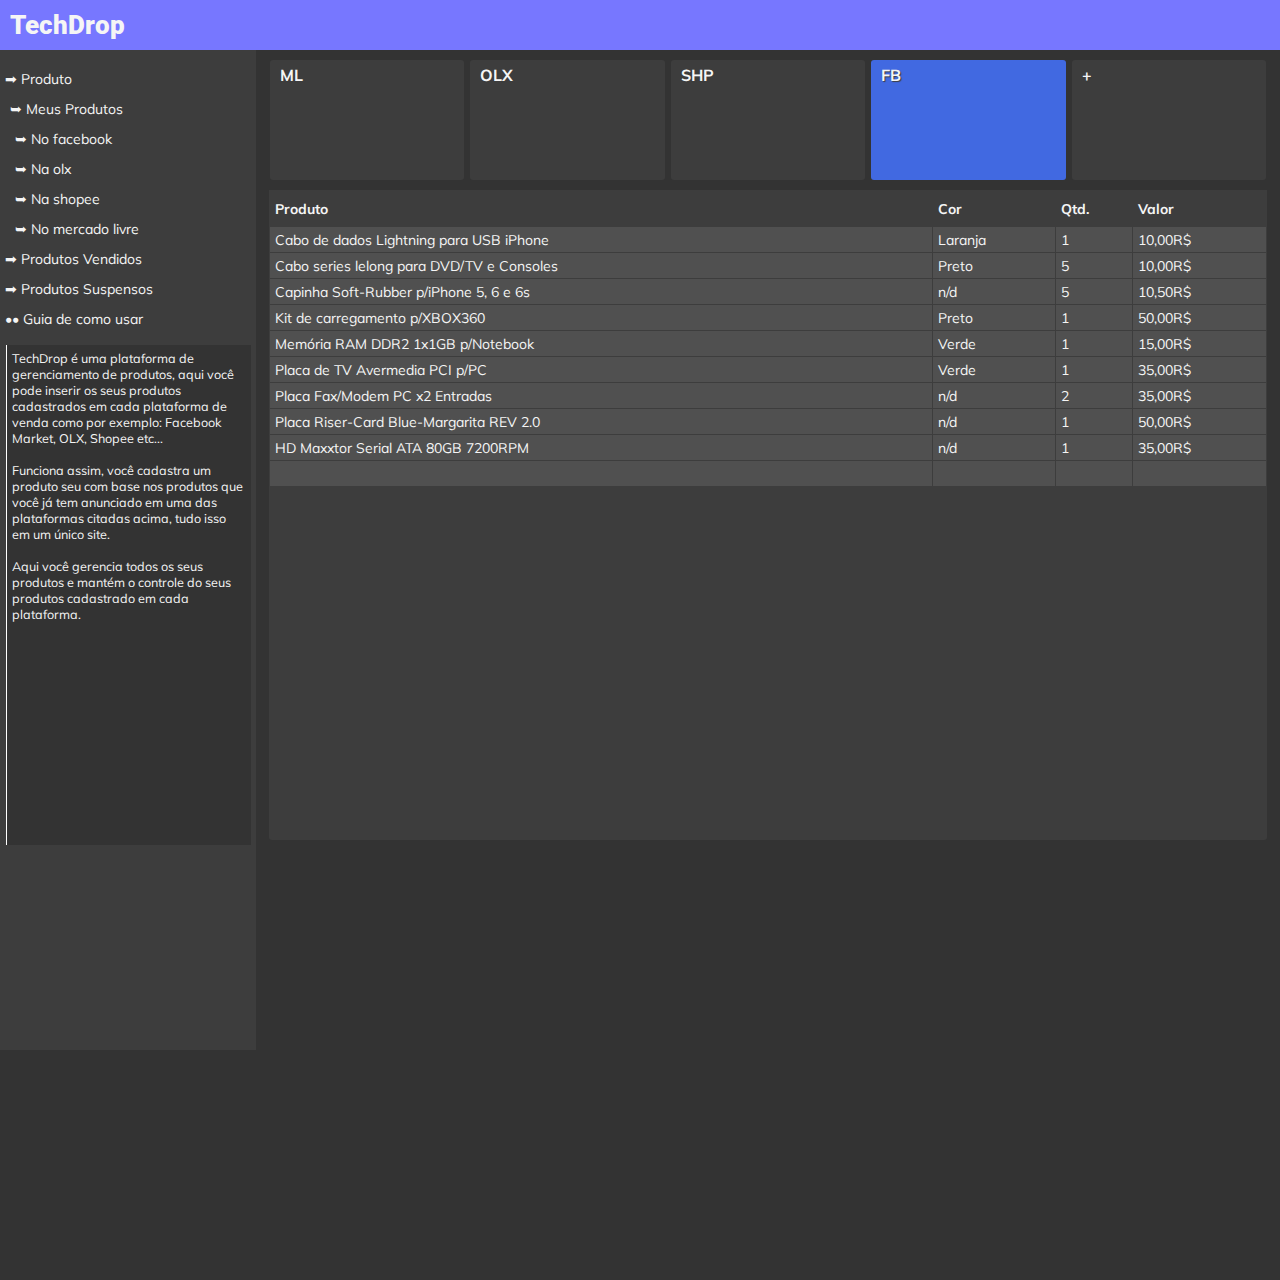
==== facebook.html @ 0be8a988 "Add files via upload" ====
<!DOCTYPE html>
<html lang="en">
<head>
    <meta charset="UTF-8">
    <meta name="viewport" content="width=device-width, initial-scale=1.0">
    <title>Controle de Vendas - Facebook</title>

    <!--js-->
    <script type="text/javascript" src="script/productCalc.js"></script>
    <script type="text/javascript" src="script/platformSwitch.js"></script>

    <!--css-->
    <link rel="stylesheet" href="style.css">

</head>

<body onload="showPropierts()">
    <div id="container">

        <div class="top">
            <p class="title">TechDrop</p>
        </div>

        <div class="fundoMenu">
            <ul class="Menu">
                <li class="Categoria">➡ Produto</li>
                <li class="Item">➥ Meus Produtos</li>
                <li class="subItem"><a href="facebook.html">➥ No facebook</a></li>
                <li class="subItem"><a href="olx.html">➥ Na olx</a></li>
                <li class="subItem"><a href="shopee.html">➥ Na shopee</a></li>
                <li class="subItem"><a href="mercadolivre.html">➥ No mercado livre</a></li>

                <li>➡ Produtos Vendidos</li>
                <li>➡ Produtos Suspensos</li>
                <li>•• Guia de como usar</li>

                <div class="guiadeUso">
                    <p>TechDrop é uma plataforma de gerenciamento de produtos, aqui você 
                       pode inserir os seus produtos cadastrados em cada plataforma de venda
                       como por exemplo: Facebook Market, OLX, Shopee etc...<br><br>
                       Funciona assim, você cadastra um produto seu com base nos produtos que 
                       você já tem anunciado em uma das plataformas citadas acima, tudo isso
                       em um único site.<br><br>
                       Aqui você gerencia todos os seus produtos e mantém o controle do seus produtos cadastrado
                       em cada plataforma. 
                    </p>
                </div>
            </ul>
        </div>

        <div class="platforms">
                <div class="ml_slot" onclick="switchMLColor()">
                    <p class="titleCard">ML</p>
                    <p class="totalProducts"></p>
                </div>

            <div class="ox_slot" onclick="switchOXColor()">
                <p class="titleCard">OLX</p>
            </div>

            <div class="sp_slot" onclick="switchSPColor()">
                <p class="titleCard">SHP</p>
            </div>

            <div class="fb_slot" onclick="switchFBColor()" style="background: #4169E1;">
                <p class="titleCard">FB</p>
            </div>

            <div class="ot_slot">
                <p class="titleCard">+</p>
            </div>
        </div>

        <div class="list">
            <table cellspacing="1" cellpadding="0" style="width: 100%; border: 0;">
                <thead>
                    <tr>
                        <th>Produto</th>
                        <th>Cor</th>
                        <th>Qtd.</th>
                        <th>Valor</th>
                    </tr>
                </thead>

                <tbody>
                    <tr>
                        <td>Cabo de dados Lightning para USB iPhone</td>
                        <td>Laranja</td>
                        <td class="sq1">1</td>
                        <td>10,00R$</td>
                    </tr>

                    <tr>
                        <td>Cabo series lelong para DVD/TV e Consoles</td>
                        <td>Preto</td>
                        <td class="sq4">5</td>
                        <td>10,00R$</td>
                    </tr>

                    <tr>
                        <td>Capinha Soft-Rubber p/iPhone 5, 6 e 6s</td>
                        <td>n/d</td>
                        <td class="sq5">5</td>
                        <td>10,50R$</td>
                    </tr>

                    <tr>
                        <td>Kit de carregamento p/XBOX360</td>
                        <td>Preto</td>
                        <td class="sq7">1</td>
                        <td>50,00R$</td>
                    </tr>

                    <tr>
                        <td>Memória RAM DDR2 1x1GB p/Notebook</td>
                        <td>Verde</td>
                        <td class="sq8">1</td>
                        <td>15,00R$</td>
                    </tr>

                    <tr>
                        <td>Placa de TV Avermedia PCI p/PC</td>
                        <td>Verde</td>
                        <td class="sq10">1</td>
                        <td>35,00R$</td>
                    </tr>

                    <tr>
                        <td>Placa Fax/Modem PC x2 Entradas</td>
                        <td>n/d</td>
                        <td class="sq11">2</td>
                        <td>35,00R$</td>
                    </tr>

                    <tr>
                        <td>Placa Riser-Card Blue-Margarita REV 2.0</td>
                        <td>n/d</td>
                        <td class="sq12">1</td>
                        <td>50,00R$</td>
                    </tr>

                    <tr>
                        <td>HD Maxxtor Serial ATA 80GB 7200RPM</td>
                        <td>n/d</td>
                        <td class="sq15">1</td>
                        <td>35,00R$</td>
                    </tr>

                    <tr>
                        <td></td>
                        <td></td>
                        <td class="sq16"></td>
                        <td></td>
                    </tr>
                </tbody>
            </table>
        </div>
    </div>
</body>
</html>
---- style.css ----
/*fontes importadas do google utilizadas no site*/
@import url('https://fonts.googleapis.com/css2?family=Roboto:wght@300&display=swap');
@import url('https://fonts.googleapis.com/css2?family=Mulish:wght@300&display=swap');

/*propriedades básicas do site*/
* {
    margin: 0;
    padding: 0;

    font-family: 'Mulish', sans-serif;
    font-size: 14px;
    color: whitesmoke;
}

a {
    text-decoration: none;
}

li {
    cursor: pointer;
    height: 25px;
    padding: 5px 0px 0px 5px;   
}

    li:hover {
        background: rgb(93, 79, 146);
    }

img {
    border-radius: 3px;
}

table, thead {
    font-size: 16px;
    text-align: left;
    background: #3d3d3d;
}

        thead tr {
            height: 35px;
        }

    tbody {
        background: rgb(80, 80, 80);
    }

        tbody tr {
            font-size: 14px;
            height: 25px;
        }

            td, th {
                padding-left: 5px;
            }

canvas {
    border: 1px solid silver;
    border-radius: 3px;
    margin: 15px 0px 0px 15px;
}

/*Ajuste padrão para todos os tamanhos de telas (de 0 a 900px)*/
#container {
    /*propriedades do layout*/
    display: flex;
    flex-direction: column;

    /*dimensionamento e cor de fundo*/
    width: 100%;
    height: 1280px;
    background: #333333;
}

    #container .top {
        /*dimensionamento e cor de fundo*/
        float: left;
        width: 95%;
        height: 165px;
        background: rgb(119, 119, 255); 

        /*margem e borda do elemento*/
        border-radius: 5px;
        margin: 2.5% 0px 0px 2.5%;
    }

        #container .top .title {
             /*dimensionamento do texto*/
             line-height: 160px;

            /*propriedades da fonte*/
            text-align: center;
            font-family: 'Roboto', sans-serif;
            font-weight: 900;
            font-size: 3.4em;
        }

    #container .fundoMenu {
        /*menu oculto em telas mobile*/
        display: none;
    }

    #container .platforms {
        /*dimensionamento*/
        float: left;
        width: 95%;
        height: 65px;
        margin: 2.5% 0px 0px 2.5%;

        /*propriedades do layout*/
        display: flex;
        justify-content: center;
    }

    .titleCard {
        /*propriedades da fonte*/
        text-align: center;
        text-shadow: #3d3d3d 1px 1px 1px;
        font-size: 1.14em;
        font-weight: 700;

        /*dimensionamento da fonte*/
        padding: 23px 0px 0px 0px;
    }

        #container .platforms .ml_slot {
            float: left;
            width: 65px;
            height: 65px;
            border-radius: 50px;
            background: #3d3d3d;
        }

        #container .platforms .sp_slot {
            float: left;
            width: 65px;
            height: 65px;
            margin-left: 5px;
            border-radius: 50px;
            background: #3d3d3d;
        }

        #container .platforms .ox_slot {
            float: left;
            width: 65px;
            height: 65px;
            margin-left: 5px;
            border-radius: 50px;
            background: #3d3d3d;
        }

        #container .platforms .fb_slot {
            float: left;
            width: 65px;
            height: 65px;
            margin-left: 5px;
            border-radius: 50px;
            background: #3d3d3d;
        }

        #container .platforms .ot_slot {
            float: left;
            width: 65px;
            height: 65px;
            margin-left: 5px;
            border-radius: 50px;
            background: #3d3d3d;
        }
        
    #container .list {
        float: left;
        width: 92%;
        height: 650px;
        margin: 15px 0px 0px 4%;
        border-radius: 5px;
        background: #3d3d3d;
    }

    #container .banner {
        float: left;
        position: relative;
        width: 95%;
        height: 530px;
        margin: 2.5% 0px 0px 2.5%;
        border-radius: 3px;
        background:url('img/banner.jpg');
    }
        /*em edição*/
        #container .banner .texto {
            position: absolute;
            text-align: left;
            width: 80%;
            
            bottom: 0;
            background:  rgb(119, 119, 255);
            font-size: 2em;
            text-shadow: #333333 1px 1px 1px;
            padding: 0px 15px 20px 15px;
        }

    #container .grafico {
        float: left;
        width: 600px;
        height: 350px;
        margin: 15px 0px 0px 15px;
        background: red;
    }

    /*para telas entre 900px e 1024px*/
    @media (min-width: 1024px) {

        #container {
            display: block;
            flex-direction: inherit;
        }

        #container .top {
            width: 100%;
            height: 50px;
            margin: 0;
            border-radius: 0px;
        }

            #container .top .title {
                font-size: 26px;
                text-align: left;
                line-height: 50px;
                padding-left: 10px;
            }

        #container .fundoMenu {
            display: inline;
            float: left;
            width: 20%;
            height: 1000px;
            background: #3d3d3d;
        }

            #container .fundoMenu .Menu {
                margin-top: 15px;
            }

                #container .fundoMenu .Menu .Item {
                    padding-left: 10px;
                }

                #container .fundoMenu .Menu .subItem {
                    padding-left: 15px;
                }

                .Menu .guiadeUso {
                    width: 95%;
                    height: 500px;
                    margin: 10px 0px 0px 2.5%;
                    border-left: 1px solid white;
                    background: #333333;
                }

                    .Menu .guiadeUso p {
                        font-size: 0.9em;
                        padding: 5px 3.5px 0px 5px;
                    }

        #container .platforms {
            width: 80%;
            height: 140px;
            margin: 0;

            display: flex;
            justify-content: center;
            align-items: center;
        }

        .titleCard, .quantidadeTotal, .quantidadeCadastrados {
            font-size: 16px;
            font-weight: 700;
            text-align: left;
            text-shadow: #3d3d3d 1px 1px 1px;
            padding: 5px 0px 0px 10px;
        }

            #container .platforms .ml_slot {
                cursor: pointer;
                width: 19%;
                height: 120px;
                border-radius: 3px;
            }

            #container .platforms .sp_slot {
                cursor: pointer;
                width: 19%;
                height: 120px;
                margin-left: 6px;
                border-radius: 3px;
            }

            #container .platforms .ox_slot {
                cursor: pointer;
                width: 19%;
                height: 120px;
                margin-left: 6px;
                border-radius: 3px;
            }

            #container .platforms .fb_slot {
                cursor: pointer;
                width: 19%;
                height: 120px;
                margin-left: 6px;
                border-radius: 3px;
            }

            #container .platforms .ot_slot {
                cursor: pointer;
                width: 19%;
                height: 120px;
                margin-left: 6px;
                border-radius: 3px;
            }
        
        #container .list {
            width: 78%;
            height: 650px;
            margin: 0px 0px 0px 1%;
            border-radius: 3px;
            background: #3d3d3d;
        }

        #container .banner {
            float: left;
            width: 77.6%;
            height: 530px;
            margin: 0px 0px 0px 1.2%;
            border-radius: 3px;
            background:url('img/banner.jpg');
        }

            #container .banner .texto {
                position: absolute;
                text-align: left;
                width: 77.6%;
                margin-top: 30.5%;

                font-size: 32px;
                text-shadow: #333333 1px 1px 1px;
                padding: 0px 15px 0px 15px;
            }
    }
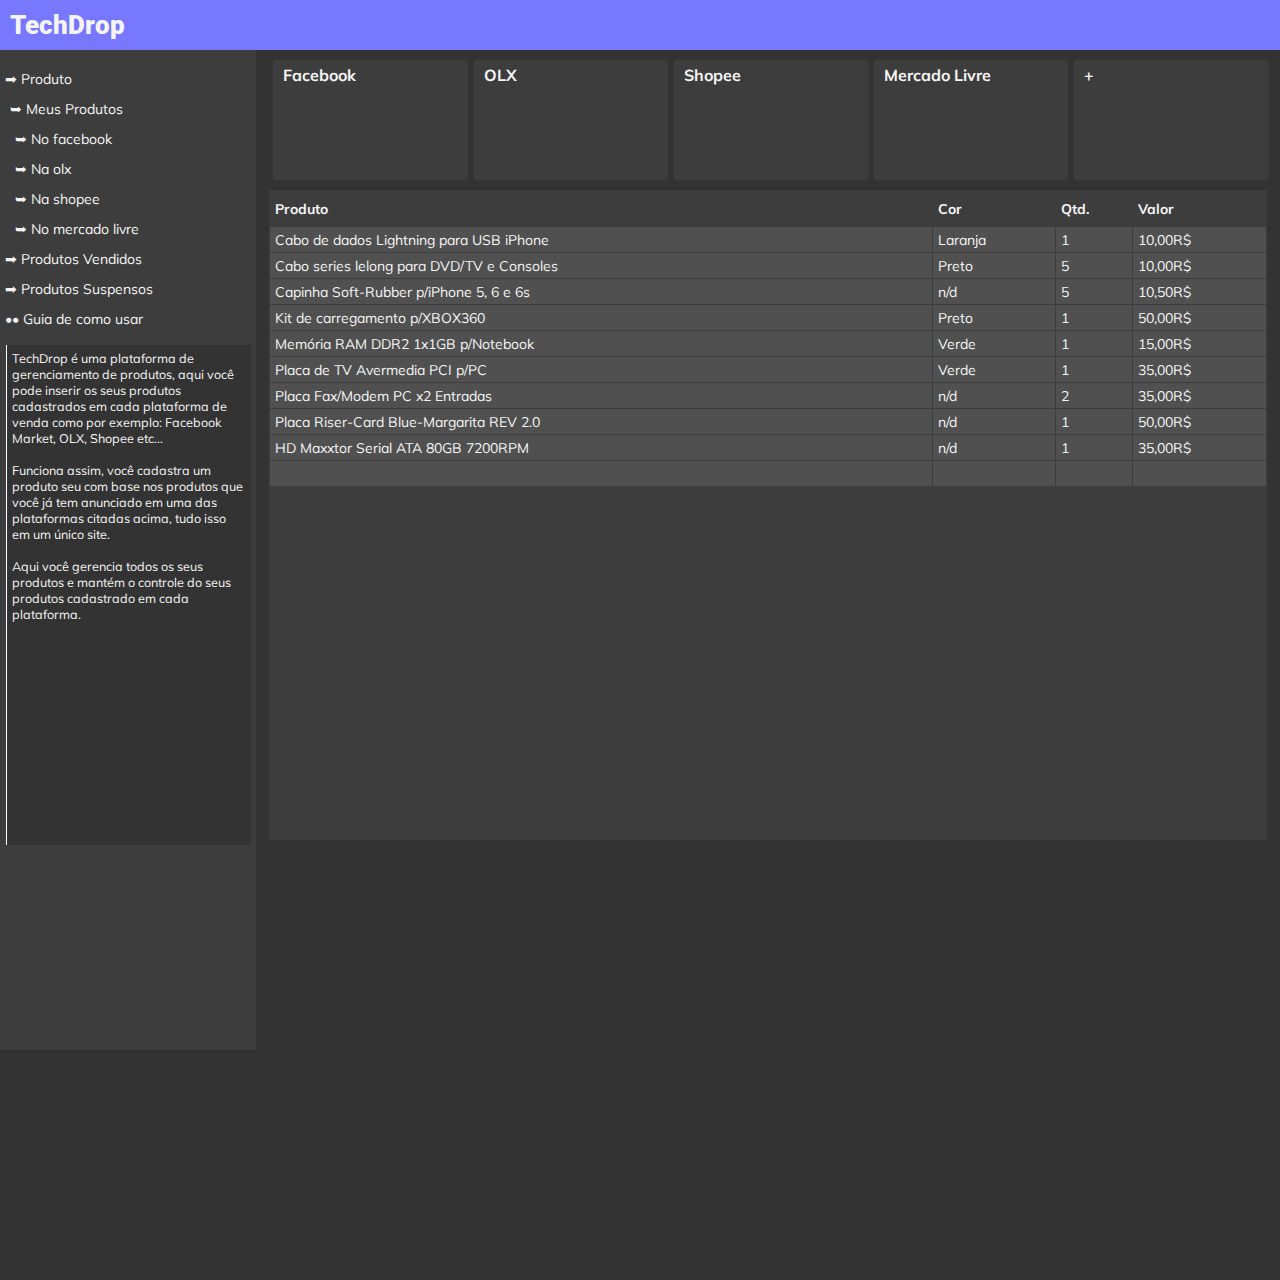
==== commit f9e15d83: "Update facebook.html" ====
--- a/facebook.html
+++ b/facebook.html
@@ -10,15 +10,17 @@
     <script type="text/javascript" src="script/platformSwitch.js"></script>
 
     <!--css-->
-    <link rel="stylesheet" href="style.css">
+    <link rel="stylesheet" href="css/style.css">
 
 </head>
 
-<body onload="showPropierts()">
+<body>
     <div id="container">
 
         <div class="top">
-            <p class="title">TechDrop</p>
+            <a href="home.html">
+                <p class="title">TechDrop</p>
+            </a>
         </div>
 
         <div class="fundoMenu">
@@ -49,21 +51,21 @@
         </div>
 
         <div class="platforms">
-                <div class="ml_slot" onclick="switchMLColor()">
-                    <p class="titleCard">ML</p>
-                    <p class="totalProducts"></p>
-                </div>
+            <div class="fb_slot" onclick="switchFBColor()">
+                <p class="titleCard">Facebook</p>
+                <p class="totalProducts"></p>
+            </div>
 
             <div class="ox_slot" onclick="switchOXColor()">
                 <p class="titleCard">OLX</p>
             </div>
 
             <div class="sp_slot" onclick="switchSPColor()">
-                <p class="titleCard">SHP</p>
+                <p class="titleCard">Shopee</p>
             </div>
 
-            <div class="fb_slot" onclick="switchFBColor()" style="background: #4169E1;">
-                <p class="titleCard">FB</p>
+            <div class="ml_slot" onclick="switchMLColor()">
+                <p class="titleCard">Mercado Livre</p>
             </div>
 
             <div class="ot_slot">
@@ -157,4 +159,4 @@
         </div>
     </div>
 </body>
-</html>+</html>
--- a/css/style.css
+++ b/css/style.css
@@ -0,0 +1,351 @@
+/*fontes importadas do google utilizadas no site*/
+@import url('https://fonts.googleapis.com/css2?family=Roboto:wght@300&display=swap');
+@import url('https://fonts.googleapis.com/css2?family=Mulish:wght@300&display=swap');
+
+/*propriedades básicas do site*/
+* {
+    margin: 0;
+    padding: 0;
+
+    font-family: 'Mulish', sans-serif;
+    font-size: 14px;
+    color: whitesmoke;
+}
+
+a {
+    text-decoration: none;
+}
+
+li {
+    cursor: pointer;
+    height: 25px;
+    padding: 5px 0px 0px 5px;   
+}
+
+    li:hover {
+        background: rgb(119, 119, 255); 
+    }
+
+img {
+    border-radius: 3px;
+}
+
+table, thead {
+    font-size: 16px;
+    text-align: left;
+    background: #3d3d3d;
+}
+
+        thead tr {
+            height: 35px;
+        }
+
+    tbody {
+        background: rgb(80, 80, 80);
+    }
+
+        tbody tr {
+            font-size: 14px;
+            height: 25px;
+        }
+
+            td, th {
+                padding-left: 5px;
+            }
+
+canvas {
+    border: 1px solid silver;
+    border-radius: 3px;
+    margin: 15px 0px 0px 15px;
+}
+
+/*Ajuste padrão para todos os tamanhos de telas (de 0 a 900px)*/
+#container {
+    /*propriedades do layout*/
+    display: flex;
+    flex-direction: column;
+
+    /*dimensionamento e cor de fundo*/
+    width: 100%;
+    height: 1280px;
+    background: #333333;
+}
+
+    #container .top {
+        /*dimensionamento e cor de fundo*/
+        float: left;
+        width: 95%;
+        height: 165px;
+        background: rgb(119, 119, 255); 
+
+        /*margem e borda do elemento*/
+        border-radius: 5px;
+        margin: 2.5% 0px 0px 2.5%;
+    }
+
+        #container .top .title {
+             /*dimensionamento do texto*/
+             line-height: 160px;
+
+            /*propriedades da fonte*/
+            text-align: center;
+            font-family: 'Roboto', sans-serif;
+            font-weight: 900;
+            font-size: 3.4em;
+        }
+
+    #container .fundoMenu {
+        /*menu oculto em telas mobile*/
+        display: none;
+    }
+
+    #container .platforms {
+        /*dimensionamento*/
+        float: left;
+        width: 95%;
+        height: 65px;
+        margin: 2.5% 0px 0px 2.5%;
+
+        /*propriedades do layout*/
+        display: flex;
+        justify-content: center;
+    }
+
+    .titleCard {
+        /*propriedades da fonte*/
+        text-align: center;
+        text-shadow: #3d3d3d 1px 1px 1px;
+        font-size: 1.14em;
+        font-weight: 700;
+
+        /*dimensionamento da fonte*/
+        padding: 23px 0px 0px 0px;
+    }
+
+        #container .platforms .fb_slot {
+            float: left;
+            width: 65px;
+            height: 65px;
+            border-radius: 50px;
+            background: #3d3d3d;
+        }
+
+        #container .platforms .ox_slot {
+            float: left;
+            width: 65px;
+            height: 65px;
+            margin-left: 5px;
+            border-radius: 50px;
+            background: #3d3d3d;
+        }
+
+        #container .platforms .sp_slot {
+            float: left;
+            width: 65px;
+            height: 65px;
+            margin-left: 5px;
+            border-radius: 50px;
+            background: #3d3d3d;
+        }
+
+        #container .platforms .ml_slot {
+            float: left;
+            width: 65px;
+            height: 65px;
+            margin-left: 5px;
+            border-radius: 50px;
+            background: #3d3d3d;
+        }
+
+        #container .platforms .ot_slot {
+            float: left;
+            width: 65px;
+            height: 65px;
+            margin-left: 5px;
+            border-radius: 50px;
+            background: #3d3d3d;
+        }
+        
+    #container .list {
+        float: left;
+        width: 92%;
+        height: 650px;
+        margin: 15px 0px 0px 4%;
+        border-radius: 5px;
+        background: #3d3d3d;
+    }
+
+    #container .banner {
+        float: left;
+        position: relative;
+        width: 95%;
+        height: 530px;
+        margin: 2.5% 0px 0px 2.5%;
+        border-radius: 3px;
+        background:url('img/banner.png');
+    }
+        /*em edição*/
+        #container .banner .texto {
+            position: absolute;
+            text-align: left;
+            width: 80%;
+            
+            bottom: 0;
+            background: rgb(119, 119, 255); 
+            font-size: 2em;
+            text-shadow: #333333 1px 1px 1px;
+            padding: 0px 15px 20px 15px;
+        }
+
+    #container .grafico {
+        float: left;
+        width: 600px;
+        height: 350px;
+        margin: 15px 0px 0px 15px;
+        background: red;
+    }
+
+    /*para telas entre 900px e 1024px*/
+    @media (min-width: 1024px) {
+
+        #container {
+            display: block;
+            flex-direction: inherit;
+        }
+
+        #container .top {
+            width: 100%;
+            height: 50px;
+            margin: 0;
+            border-radius: 0px;
+        }
+
+            #container .top .title {
+                font-size: 26px;
+                text-align: left;
+                line-height: 50px;
+                padding-left: 10px;
+            }
+
+        #container .fundoMenu {
+            display: inline;
+            float: left;
+            width: 20%;
+            height: 1000px;
+            background: #3d3d3d;
+        }
+
+            #container .fundoMenu .Menu {
+                margin-top: 15px;
+            }
+
+                #container .fundoMenu .Menu .Item {
+                    padding-left: 10px;
+                }
+
+                #container .fundoMenu .Menu .subItem {
+                    padding-left: 15px;
+                }
+
+                .Menu .guiadeUso {
+                    width: 95%;
+                    height: 500px;
+                    margin: 10px 0px 0px 2.5%;
+                    border-left: 1px solid white;
+                    background: #333333;
+                }
+
+                    .Menu .guiadeUso:hover {
+                        border-left: 1px solid rgb(119, 119, 255);
+                    }
+
+                    .Menu .guiadeUso p {
+                        font-size: 0.9em;
+                        padding: 5px 3.5px 0px 5px;
+                    }
+
+        #container .platforms {
+            width: 80%;
+            height: 140px;
+            margin: 0;
+
+            display: flex;
+            justify-content: center;
+            align-items: center;
+        }
+
+        .titleCard, .quantidadeTotal, .quantidadeCadastrados {
+            font-size: 16px;
+            font-weight: 700;
+            text-align: left;
+            text-shadow: #3d3d3d 1px 1px 1px;
+            padding: 5px 0px 0px 10px;
+        }
+
+            #container .platforms .ml_slot {
+                cursor: pointer;
+                width: 19%;
+                height: 120px;
+                border-radius: 3px;
+            }
+
+            #container .platforms .sp_slot {
+                cursor: pointer;
+                width: 19%;
+                height: 120px;
+                margin-left: 6px;
+                border-radius: 3px;
+            }
+
+            #container .platforms .ox_slot {
+                cursor: pointer;
+                width: 19%;
+                height: 120px;
+                margin-left: 6px;
+                border-radius: 3px;
+            }
+
+            #container .platforms .fb_slot {
+                cursor: pointer;
+                width: 19%;
+                height: 120px;
+                margin-left: 6px;
+                border-radius: 3px;
+            }
+
+            #container .platforms .ot_slot {
+                cursor: pointer;
+                width: 19%;
+                height: 120px;
+                margin-left: 6px;
+                border-radius: 3px;
+            }
+        
+        #container .list {
+            width: 78%;
+            height: 650px;
+            margin: 0px 0px 0px 1%;
+            border-radius: 3px;
+            background: #3d3d3d;
+        }
+
+        #container .banner {
+            float: left;
+            width: 77.6%;
+            height: 530px;
+            margin: 0px 0px 0px 1.2%;
+            border-radius: 3px;
+            background:url('img/banner.jpg');
+        }
+
+            #container .banner .texto {
+                position: absolute;
+                text-align: left;
+                width: 77.6%;
+                margin-top: 30.5%;
+
+                font-size: 32px;
+                text-shadow: #333333 1px 1px 1px;
+                padding: 0px 15px 0px 15px;
+            }
+    }
